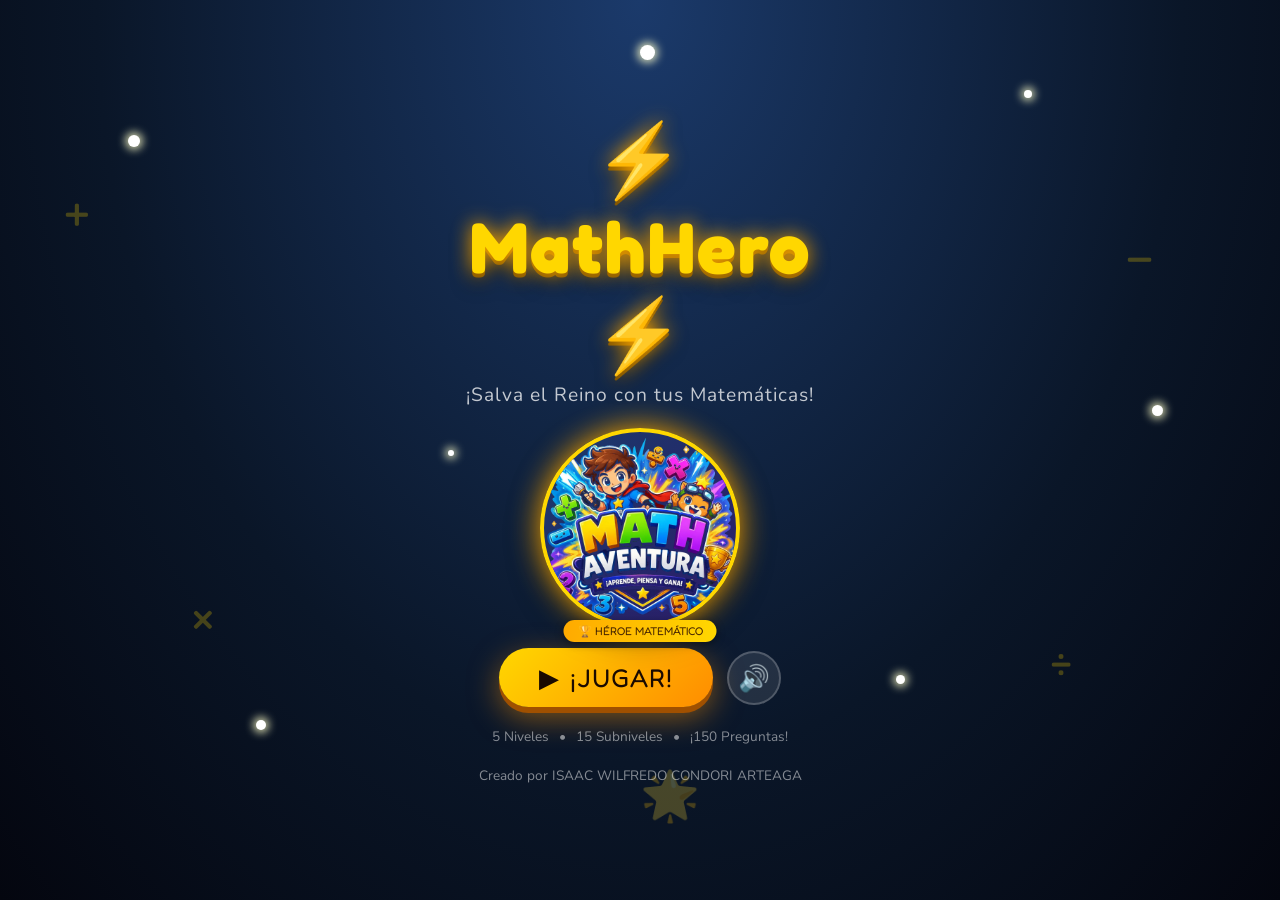
==== index.html @ 4d681269 "1.1" ====
<!DOCTYPE html>
<html lang="es">
<head>
  <!-- ===== META: Codificación y configuración del viewport para dispositivos móviles ===== -->
  <meta charset="UTF-8" />
  <meta name="viewport" content="width=device-width, initial-scale=1.0" />

  <!-- ===== TÍTULO: Aparece en la pestaña del navegador ===== -->
  <title>MathHero – ¡Salva el Reino!</title>

  <!-- ===== ESTILOS: Hoja de estilos principal del juego ===== -->
  <link rel="stylesheet" href="css/estilos.css" />

  <!-- ===== FUENTES: Google Fonts – Fredoka One (títulos) y Nunito (texto general) ===== -->
  <link href="https://fonts.googleapis.com/css2?family=Fredoka+One&family=Nunito:wght@400;700;900&display=swap" rel="stylesheet" />
</head>
<body>

  <!-- ╔═══════════════════════════════════════════════════════════╗
       ║  PANTALLA DE BIENVENIDA                                  ║
       ║  Primera pantalla visible al abrir el juego.             ║
       ║  Contiene: logo, título, botón JUGAR y botón de sonido. ║
       ╚═══════════════════════════════════════════════════════════╝ -->
  <div id="pantalla-bienvenida" class="pantalla activa">

    <!-- Fondo animado con estrellas, nubes y números flotantes -->
    <div class="fondo-bienvenida">
      <!-- Estrellas decorativas: --x/--y = posición, --s = escala, --d = delay animación -->
      <div class="estrella" style="--x:10%;--y:15%;--s:1.2;--d:2.1s"></div>
      <div class="estrella" style="--x:80%;--y:10%;--s:0.8;--d:1.7s"></div>
      <div class="estrella" style="--x:50%;--y:5%;--s:1.5;--d:2.5s"></div>
      <div class="estrella" style="--x:20%;--y:80%;--s:1;--d:1.9s"></div>
      <div class="estrella" style="--x:70%;--y:75%;--s:0.9;--d:2.3s"></div>
      <div class="estrella" style="--x:35%;--y:50%;--s:0.6;--d:1.5s"></div>
      <div class="estrella" style="--x:90%;--y:45%;--s:1.1;--d:2s"></div>

      <!-- Nubes que se mueven horizontalmente: --spd = velocidad, --top = altura -->
      <div class="nube" style="--spd:18s;--top:12%"></div>
      <div class="nube" style="--spd:25s;--top:30%"></div>
      <div class="nube" style="--spd:20s;--top:60%"></div>

      <!-- Símbolos matemáticos flotantes decorativos -->
      <div class="numero-flotante" style="--x:5%;--y:20%;--d:0s">+</div>
      <div class="numero-flotante" style="--x:88%;--y:25%;--d:.5s">−</div>
      <div class="numero-flotante" style="--x:15%;--y:65%;--d:1s">×</div>
      <div class="numero-flotante" style="--x:82%;--y:70%;--d:1.5s">÷</div>
      <div class="numero-flotante" style="--x:50%;--y:85%;--d:2s">🌟</div>
    </div>

    <!-- Contenido principal de bienvenida (centrado sobre el fondo) -->
    <div class="contenido-bienvenida">

      <!-- Título y subtítulo del juego -->
      <div class="area-titulo">
        <h1 class="titulo-juego">⚡ MathHero ⚡</h1>
        <p class="subtitulo-juego">¡Salva el Reino con tus Matemáticas!</p>
      </div>

      <!-- Imagen del héroe/logo con efecto de brillo e insignia -->
      <div class="contenedor-heroe">
        <div class="brillo-heroe"></div>  <!-- Resplandor circular detrás del logo -->
        <img
          src="assets/general/logo_transparente.png"
          alt="MathHero"
          class="img-heroe"
          id="imgHeroe"
        />
        <div class="insignia-heroe">🏆 HÉROE MATEMÁTICO</div>  <!-- Badge dorado inferior -->
      </div>

      <!-- Botones: JUGAR y control de sonido -->
      <div class="botones-bienvenida">
        <button class="btn-jugar" id="btnJugar" onclick="iniciarJuego()">
          <span class="btn-icono">▶</span> ¡JUGAR!
        </button>
        <button class="btn-sonido" id="btnSonido" onclick="alternarSonido()" title="Sonido">🔊</button>
      </div>

      <!-- Información general del juego -->
      <div class="info-bienvenida">
        <span>5 Niveles</span><span>•</span>
        <span>15 Subniveles</span><span>•</span>
        <span>¡150 Preguntas!</span>
      </div>

      <!-- Créditos del autor -->
      <div class="info-bienvenida">
        <span>Creado por ISAAC WILFREDO CONDORI ARTEAGA</span>
      </div>

    </div>
  </div>

  <!-- ╔═══════════════════════════════════════════════════════════╗
       ║  PANTALLA DE SELECCIÓN DE NIVEL                          ║
       ║  Muestra las tarjetas de nivel (6 niveles).              ║
       ║  Al hacer clic en un nivel desbloqueado, muestra los     ║
       ║  subniveles (fácil, medio, difícil).                     ║
       ╚═══════════════════════════════════════════════════════════╝ -->
  <div id="pantalla-niveles" class="pantalla">
    <div class="fondo-niveles"></div>  <!-- Fondo degradado -->
    <div class="contenido-niveles">
      <h2 class="titulo-niveles">🗺️ Elige tu Misión</h2>
      <!-- cuadriculaNiveles: se llena dinámicamente con JS (tarjetas de nivel) -->
      <div class="cuadricula-niveles" id="cuadriculaNiveles"></div>
      <button class="btn-volver" onclick="mostrarPantalla('bienvenida')">⬅ Inicio</button>
    </div>
  </div>

  <!-- ╔═══════════════════════════════════════════════════════════╗
       ║  PANTALLA DE JUEGO (BATALLA)                              ║
       ║  Pantalla principal donde se juega. Contiene:             ║
       ║  - Interfaz superior (HUD): vida jugador/enemigo, puntos ║
       ║  - Arena de batalla: héroe, enemigo, aliados, efectos     ║
       ║  - Panel de pregunta: pregunta + 4 opciones de respuesta  ║
       ╚═══════════════════════════════════════════════════════════╝ -->
  <div id="pantalla-juego" class="pantalla">

    <!-- ── INTERFAZ SUPERIOR (HUD) ── -->
    <!-- Barra fija en la parte superior con la información de la partida -->
    <div class="interfaz-superior">

      <!-- Lado izquierdo: vida del héroe -->
      <div class="interfaz-izq">
        <div class="etiqueta-interfaz">HÉROE</div>
        <div class="envoltorio-barra-vida">
          <div class="barra-vida" id="barraVidaJugador"></div>  <!-- Barra verde que se reduce -->
        </div>
        <div class="texto-vida" id="textoVidaJugador">❤️ 100</div>  <!-- Texto numérico de vida -->
      </div>

      <!-- Centro: información del nivel, preguntas, puntos y temporizador -->
      <div class="interfaz-centro">
        <div class="info-nivel" id="infoNivel">Nivel 1-1</div>           <!-- Nivel actual -->
        <div class="contador-preguntas" id="contadorPreguntas">Pregunta 1/10</div>  <!-- Progreso -->
        <div class="marcador-puntos" id="marcadorPuntos">⭐ 0</div>      <!-- Puntuación -->

        <!-- Temporizador visual: barra + texto con segundos restantes -->
        <div class="envoltorio-reloj">
          <div class="fondo-barra-reloj">
            <div class="barra-reloj" id="barraReloj"></div>  <!-- Barra que se reduce con el tiempo -->
          </div>
          <div class="texto-reloj" id="textoReloj">⏱ 50</div>  <!-- Segundos restantes -->
        </div>
      </div>

      <!-- Lado derecho: vida del jefe enemigo -->
      <div class="interfaz-der">
        <div class="etiqueta-interfaz">JEFE</div>
        <div class="envoltorio-barra-vida envoltorio-barra-enemigo">
          <div class="barra-vida barra-vida-enemigo" id="barraVidaEnemigo"></div>  <!-- Barra roja -->
        </div>
        <div class="texto-vida" id="textoVidaEnemigo">💀 100</div>
      </div>
    </div>

    <!-- ── ARENA DE BATALLA ── -->
    <!-- Zona visual donde se ven el héroe y el enemigo enfrentándose -->
    <div class="arena-batalla" id="arenaBatalla">
      <div class="capa-fondo-arena"></div>  <!-- Imagen de fondo del nivel (se cambia con JS) -->

      <!-- Enemigo (jefe): se posiciona a la derecha de la arena -->
      <div class="contenedor-enemigo" id="contenedorEnemigo">
        <div class="nombre-enemigo" id="nombreEnemigo">Boss</div>    <!-- Nombre del jefe -->
        <div class="sprite-enemigo" id="spriteEnemigo">
          <div class="interior-enemigo" id="interiorEnemigo"></div>   <!-- Imagen/emoji del jefe -->
        </div>
        <div class="sombra-enemigo"></div>                            <!-- Sombra decorativa -->
      </div>

      <!-- Fila de aliados: aparecen al acertar respuestas (generados con JS) -->
      <div class="fila-aliados" id="filaAliados"></div>

      <!-- Héroe jugador: se posiciona a la izquierda de la arena -->
      <div class="contenedor-jugador" id="contenedorJugador">
        <img
          src="assets/general/heroe_transparente.png"
          id="spriteJugador"
          class="sprite-jugador"
          alt="Héroe"
          onerror="this.style.display='none';document.getElementById('jugadorRespaldo').style.display='block';"
          style="width:clamp(100px,22vw,160px);height:auto;object-fit:contain;image-rendering:auto;"
        />
        <!-- Respaldo emoji si la imagen no carga -->
        <div id="jugadorRespaldo" style="display:none;font-size:clamp(85px,20vw,130px);line-height:1;text-align:center;filter:drop-shadow(0 0 12px gold);">🦸</div>
        <div class="nombre-jugador">¡Tú!</div>
        <div class="sombra-jugador"></div>
      </div>

      <!-- Capa de efectos visuales: rayos, explosiones, texto de daño (generados con JS) -->
      <div class="capa-efectos" id="capaEfectos"></div>
    </div>

    <!-- ── PANEL DE PREGUNTA ── -->
    <!-- Zona inferior donde aparece la pregunta matemática y las 4 opciones -->
    <div class="panel-pregunta" id="panelPregunta">
      <div class="texto-pregunta" id="textoPregunta">¿Cuánto es...?</div>
      <!-- cuadriculaRespuestas: grid 2x2 con 4 botones de respuesta (generados con JS) -->
      <div class="cuadricula-respuestas" id="cuadriculaRespuestas"></div>
      <!-- Indicador de racha de aciertos consecutivos -->
      <div class="marcador-racha" id="marcadorRacha"></div>
    </div>

    <!-- Botón de pausa (esquina superior derecha) -->
    <button class="btn-pausa" onclick="pausarJuego()">⏸</button>
  </div>

  <!-- ╔═══════════════════════════════════════════════════════════╗
       ║  PANTALLA DE VICTORIA                                     ║
       ║  Se muestra cuando el jugador gana un subnivel.           ║
       ║  Muestra confeti, estadísticas y botones para continuar.  ║
       ╚═══════════════════════════════════════════════════════════╝ -->
  <div id="pantalla-victoria" class="pantalla">
    <div class="fondo-resultado fondo-victoria">
      <!-- contenedorConfeti: partículas de confeti generadas con JS -->
      <div class="contenedor-confeti" id="contenedorConfeti"></div>
    </div>
    <div class="contenido-resultado">
      <div class="emoji-resultado">🏆</div>
      <h2 class="titulo-resultado titulo-victoria">¡VICTORIA!</h2>
      <p class="subtitulo-resultado" id="mensajeVictoria">¡Derrotaste al jefe!</p>
      <div class="estadisticas-resultado" id="estadisticasVictoria"></div>  <!-- Puntos, aciertos, racha -->
      <div class="botones-resultado">
        <button class="btn-jugar btn-siguiente" id="btnSiguiente" onclick="siguienteNivel()">➡ Siguiente</button>
        <button class="btn-volver" onclick="mostrarPantalla('niveles')">🗺️ Niveles</button>
      </div>
    </div>
  </div>

  <!-- ╔═══════════════════════════════════════════════════════════╗
       ║  PANTALLA DE DERROTA                                      ║
       ║  Se muestra cuando el jugador pierde (vida = 0 o errores).║
       ╚═══════════════════════════════════════════════════════════╝ -->
  <div id="pantalla-derrota" class="pantalla">
    <div class="fondo-resultado fondo-derrota"></div>
    <div class="contenido-resultado">
      <div class="emoji-resultado emoji-tembloroso">💀</div>
      <h2 class="titulo-resultado titulo-derrota">¡DERROTA!</h2>
      <p class="subtitulo-resultado">El jefe te venció… ¡pero puedes intentarlo de nuevo!</p>
      <div class="estadisticas-resultado" id="estadisticasDerrota"></div>
      <div class="botones-resultado">
        <button class="btn-jugar" onclick="reintentar()">🔄 Reintentar</button>
        <button class="btn-volver" onclick="mostrarPantalla('niveles')">🗺️ Niveles</button>
      </div>
    </div>
  </div>

  <!-- ╔═══════════════════════════════════════════════════════════╗
       ║  MODAL DE PAUSA                                           ║
       ║  Ventana emergente que aparece al pausar el juego.        ║
       ║  BUGFIX: "Salir" ahora llama a salirDelJuego() para      ║
       ║  detener el temporizador y limpiar el estado del juego.   ║
       ╚═══════════════════════════════════════════════════════════╝ -->
  <div id="modal-pausa" class="modal oculto">
    <div class="caja-modal">
      <h3>⏸ Pausa</h3>
      <button class="btn-jugar" onclick="reanudarJuego()">▶ Continuar</button>
      <!-- BUGFIX: Antes llamaba a mostrarPantalla('niveles') directamente,
           dejando el temporizador corriendo → causaba victoria/derrota fantasma -->
      <button class="btn-volver" onclick="salirDelJuego()">🗺️ Salir</button>
    </div>
  </div>

  <!-- ╔═══════════════════════════════════════════════════════════╗
       ║  OVERLAY DE MENSAJE                                       ║
       ║  Muestra mensajes emergentes temporales sobre la pantalla ║
       ║  (ej: "¡RACHA DE 3!", "¡ATAQUE ESPECIAL!", "¡TIEMPO      ║
       ║  AGOTADO!"). Se genera y se oculta con JS.                ║
       ╚═══════════════════════════════════════════════════════════╝ -->
  <div id="superposicion-mensaje" class="superposicion-mensaje oculto">
    <div class="caja-mensaje" id="cajaMensaje"></div>
  </div>

  <!-- ===== SCRIPTS ===== -->
  <!-- juego.js:       Lógica principal (datos, estado, preguntas, audio, interfaz) -->
  <!-- animaciones.js: Efectos visuales del villano, fondos y partículas -->
  <script src="js/juego.js"></script>
  <script src="js/animaciones.js"></script>
</body>
</html>
---- css/estilos.css ----
/* ============================================================
   MATHHERO – estilos.css (Clases en Español)
   ============================================================ */

/* ---------- Variables globales ---------- */
:root {
  --clr-cielo: #0a1628;
  --clr-cielo2: #1a2a4a;
  --clr-dorado: #ffd700;
  --clr-dorado2: #ffaa00;
  --clr-verde: #00e676;
  --clr-rojo: #ff1744;
  --clr-morado: #9c27b0;
  --clr-azul: #2196f3;
  --clr-naranja: #ff6d00;
  --clr-rosa: #e91e63;
  --clr-blanco: #ffffff;
  --clr-panel: rgba(10,22,60,0.88);
  --radio: 18px;
  --sombra: 0 8px 32px rgba(0,0,0,0.5);
  --fuente-principal: 'Fredoka One', cursive;
  --fuente-cuerpo: 'Nunito', sans-serif;
}

/* ---------- Reset ---------- */
*, *::before, *::after { box-sizing: border-box; margin: 0; padding: 0; }

html, body {
  width: 100%; height: 100%;
  overflow: hidden;
  font-family: var(--fuente-cuerpo);
  background: var(--clr-cielo);
}

/* ---------- Pantallas ---------- */
.pantalla {
  position: fixed; inset: 0;
  display: flex; align-items: center; justify-content: center;
  opacity: 0; pointer-events: none;
  transition: opacity .4s ease;
  z-index: 1;
}
.pantalla.activa { opacity: 1; pointer-events: all; z-index: 10; }

#pantalla-juego.activa {
  display: flex;
  flex-direction: column;
  align-items: stretch;
  justify-content: flex-start;
}

/* ============================================================
   PANTALLA DE BIENVENIDA
   ============================================================ */
.fondo-bienvenida {
  position: absolute; inset: 0;
  background: radial-gradient(ellipse at 50% 0%, #1b3a6b 0%, #0a1628 60%, #04060f 100%);
  overflow: hidden;
}

/* Estrellas parpadeantes */
.estrella {
  position: absolute;
  left: var(--x); top: var(--y);
  width: calc(var(--s) * 10px); height: calc(var(--s) * 10px);
  background: #fff;
  border-radius: 50%;
  box-shadow: 0 0 8px 3px rgba(255,255,200,0.8);
  animation: parpadeo var(--d) ease-in-out infinite alternate;
}
@keyframes parpadeo {
  from { opacity: 0.2; transform: scale(0.7); }
  to   { opacity: 1;   transform: scale(1.3); }
}

/* Nubes flotantes */
.nube {
  position: absolute; top: var(--top); left: -220px;
  width: 200px; height: 60px;
  background: rgba(255,255,255,0.08);
  border-radius: 50px;
  animation: moverNube var(--spd) linear infinite;
  filter: blur(6px);
}
.nube::before, .nube::after {
  content: ''; position: absolute;
  background: rgba(255,255,255,0.08);
  border-radius: 50%;
}
.nube::before { width: 80px; height: 80px; top: -30px; left: 30px; }
.nube::after  { width: 60px; height: 60px; top: -20px; left: 90px; }
@keyframes moverNube {
  to { transform: translateX(calc(100vw + 250px)); }
}

/* Números flotantes decorativos */
.numero-flotante {
  position: absolute;
  left: var(--x); top: var(--y);
  font-family: var(--fuente-principal);
  font-size: clamp(1.5rem,4vw,3rem);
  color: rgba(255,215,0,0.25);
  animation: flotarNumero 3s ease-in-out infinite alternate;
  animation-delay: var(--d);
  pointer-events: none;
  user-select: none;
}
@keyframes flotarNumero {
  from { transform: translateY(0) rotate(-5deg); }
  to   { transform: translateY(-20px) rotate(5deg); }
}

/* Contenido de bienvenida */
.contenido-bienvenida {
  position: relative; z-index: 2;
  display: flex; flex-direction: column; align-items: center;
  gap: 20px; padding: 20px;
  width: 100%; max-width: 480px;
}

.area-titulo { text-align: center; }

.titulo-juego {
  font-family: var(--fuente-principal);
  font-size: clamp(2.4rem, 8vw, 4.5rem);
  color: var(--clr-dorado);
  text-shadow: 0 0 20px var(--clr-dorado2), 0 4px 0 #7a5000, 0 8px 20px rgba(0,0,0,0.6);
  animation: pulsoTitulo 2.5s ease-in-out infinite;
  letter-spacing: 2px;
}
@keyframes pulsoTitulo {
  0%,100% { text-shadow: 0 0 20px var(--clr-dorado2), 0 4px 0 #7a5000; filter: brightness(1); }
  50%      { text-shadow: 0 0 40px #fff, 0 0 60px var(--clr-dorado), 0 4px 0 #7a5000; filter: brightness(1.3); }
}

.subtitulo-juego {
  font-size: clamp(.85rem,2.5vw,1.2rem);
  color: rgba(255,255,255,0.75);
  margin-top: 4px;
  letter-spacing: 1px;
}

/* Personaje principal */
.contenedor-heroe {
  position: relative;
  display: flex; align-items: center; justify-content: center;
}
.brillo-heroe {
  position: absolute;
  width: 180px; height: 180px;
  border-radius: 50%;
  background: radial-gradient(circle, rgba(255,215,0,0.4) 0%, transparent 70%);
  animation: pulsoBrillo 2s ease-in-out infinite;
}
@keyframes pulsoBrillo {
  0%,100% { transform: scale(1); opacity: .7; }
  50%      { transform: scale(1.3); opacity: 1; }
}
.img-heroe {
  width: clamp(140px,35vw,200px);
  height: clamp(140px,35vw,200px);
  object-fit: contain;
  border-radius: 50%;
  border: 4px solid var(--clr-dorado);
  box-shadow: 0 0 30px var(--clr-dorado2), var(--sombra);
  animation: flotarHeroe 3s ease-in-out infinite;
  background: linear-gradient(135deg,#1a3a6b,#2d1b69);
  position: relative; z-index: 1;
}
@keyframes flotarHeroe {
  0%,100% { transform: translateY(0) rotate(-2deg); }
  50%      { transform: translateY(-16px) rotate(2deg); }
}
.insignia-heroe {
  position: absolute; bottom: -14px; left: 50%; transform: translateX(-50%);
  background: linear-gradient(90deg,var(--clr-dorado2),var(--clr-dorado));
  color: #4a2800; font-family: var(--fuente-principal);
  font-size: .7rem; padding: 4px 14px; border-radius: 20px;
  white-space: nowrap; z-index: 2; box-shadow: 0 2px 8px rgba(0,0,0,0.4);
}

/* Botones */
.botones-bienvenida {
  display: flex; align-items: center; gap: 14px;
}
.btn-jugar {
  font-family: var(--fuente-principal);
  font-size: clamp(1.2rem,4vw,1.6rem);
  color: #1a0a00;
  background: linear-gradient(135deg,#ffd700,#ff8c00);
  border: none; border-radius: 50px;
  padding: 14px 40px; cursor: pointer;
  box-shadow: 0 6px 0 #a05000, 0 10px 30px rgba(255,150,0,0.5);
  transition: transform .1s, box-shadow .1s;
  display: flex; align-items: center; gap: 10px;
  text-transform: uppercase; letter-spacing: 1px;
}
.btn-jugar:hover  { transform: translateY(-3px); box-shadow: 0 9px 0 #a05000, 0 14px 40px rgba(255,150,0,0.6); }
.btn-jugar:active { transform: translateY(3px); box-shadow: 0 3px 0 #a05000; }

.btn-siguiente { background: linear-gradient(135deg,#00e676,#00bcd4); box-shadow: 0 6px 0 #007a4a, 0 10px 30px rgba(0,200,120,0.5); }
.btn-siguiente:hover { box-shadow: 0 9px 0 #007a4a, 0 14px 40px rgba(0,200,120,0.6); }

.btn-sonido {
  font-size: 1.6rem; background: rgba(255,255,255,0.1);
  border: 2px solid rgba(255,255,255,0.2); border-radius: 50%;
  width: 54px; height: 54px; cursor: pointer; color: #fff;
  transition: background .2s;
}
.btn-sonido:hover { background: rgba(255,255,255,0.2); }

.btn-volver {
  font-family: var(--fuente-principal); font-size: 1rem;
  color: rgba(255,255,255,0.8);
  background: rgba(255,255,255,0.1);
  border: 2px solid rgba(255,255,255,0.2); border-radius: 30px;
  padding: 10px 24px; cursor: pointer; transition: background .2s;
}
.btn-volver:hover { background: rgba(255,255,255,0.2); }

.info-bienvenida {
  display: flex; gap: 10px; align-items: center;
  font-size: .85rem; color: rgba(255,255,255,0.5);
}

/* ============================================================
   PANTALLA DE NIVELES
   ============================================================ */
.fondo-niveles {
  position: absolute; inset: 0;
  background: radial-gradient(ellipse at 30% 30%, #1b3a6b, #0a1628 70%);
}
.contenido-niveles {
  position: relative; z-index: 2;
  width: 100%; max-width: 620px;
  padding: 20px; display: flex; flex-direction: column; align-items: center; gap: 18px;
}
.titulo-niveles {
  font-family: var(--fuente-principal); font-size: clamp(1.6rem,5vw,2.4rem);
  color: var(--clr-dorado); text-shadow: 0 0 15px var(--clr-dorado2);
}
.cuadricula-niveles {
  display: grid; grid-template-columns: repeat(auto-fit, minmax(170px,1fr));
  gap: 14px; width: 100%;
}
.tarjeta-nivel {
  background: var(--clr-panel);
  border: 2px solid rgba(255,255,255,0.12);
  border-radius: var(--radio);
  padding: 18px 14px;
  cursor: pointer; text-align: center;
  transition: transform .2s, border-color .2s, box-shadow .2s;
  backdrop-filter: blur(6px);
}
.tarjeta-nivel:hover:not(.bloqueado) {
  transform: translateY(-4px) scale(1.04);
  border-color: var(--clr-dorado);
  box-shadow: 0 0 20px rgba(255,215,0,0.35);
}
.tarjeta-nivel.bloqueado { opacity: .45; cursor: not-allowed; }
.tarjeta-nivel.completado { border-color: var(--clr-verde); }
.tarjeta-nivel .tn-emoji { font-size: 2.5rem; display: block; margin-bottom: 6px; }
.tarjeta-nivel .tn-nombre { font-family: var(--fuente-principal); font-size: 1.1rem; color: #fff; }
.tarjeta-nivel .tn-subtitulo { font-size: .78rem; color: rgba(255,255,255,.5); margin-top: 4px; }
.tarjeta-nivel .tn-estrellas { font-size: 1rem; margin-top: 6px; }

.panel-subnivel {
  background: var(--clr-panel);
  border-radius: var(--radio); padding: 18px;
  width: 100%; border: 2px solid rgba(255,255,255,0.12);
  backdrop-filter: blur(6px);
}
.titulo-subnivel { font-family: var(--fuente-principal); color: var(--clr-dorado); margin-bottom: 12px; font-size: 1.1rem; }
.botones-subnivel { display: flex; gap: 10px; flex-wrap: wrap; }
.btn-subnivel {
  font-family: var(--fuente-principal); font-size: 1rem;
  background: linear-gradient(135deg,#2196f3,#9c27b0);
  color: #fff; border: none; border-radius: 30px;
  padding: 10px 22px; cursor: pointer;
  box-shadow: 0 4px 0 #0a0050, 0 6px 15px rgba(100,0,200,0.3);
  transition: transform .1s;
}
.btn-subnivel:hover { transform: translateY(-2px); }
.btn-subnivel:active { transform: translateY(2px); }
.btn-subnivel.completado { background: linear-gradient(135deg,#00e676,#00bcd4); }
.btn-subnivel.bloqueado { background: #333; cursor: not-allowed; opacity:.5; }

/* ============================================================
   INTERFAZ SUPERIOR (HUD)
   ============================================================ */
.interfaz-superior {
  position: absolute; top: 0; left: 0; right: 0;
  display: flex; align-items: center; justify-content: space-between;
  padding: 10px 14px; z-index: 20;
  background: linear-gradient(180deg,rgba(0,0,0,.75) 0%,transparent 100%);
  gap: 10px;
}
.interfaz-izq, .interfaz-der {
  display: flex; flex-direction: column; align-items: center; gap: 3px;
  min-width: 100px;
}
.interfaz-der { align-items: flex-end; }
.etiqueta-interfaz { font-family: var(--fuente-principal); font-size: .7rem; color: rgba(255,255,255,.6); letter-spacing: 2px; }
.envoltorio-barra-vida {
  width: 120px; height: 14px;
  background: rgba(0,0,0,.5);
  border-radius: 10px; overflow: hidden;
  border: 1px solid rgba(255,255,255,.2);
}
.envoltorio-barra-enemigo { }
.barra-vida {
  height: 100%; width: 100%;
  background: linear-gradient(90deg,#00e676,#76ff03);
  border-radius: 10px;
  transition: width .4s ease, background .3s;
}
.barra-vida.baja { background: linear-gradient(90deg,#ff1744,#ff6d00); }
.barra-vida-enemigo { background: linear-gradient(90deg,#ff1744,#ff6d00); }
.texto-vida { font-family: var(--fuente-principal); font-size: .75rem; color: #fff; }
.interfaz-centro { text-align: center; }
.info-nivel { font-family: var(--fuente-principal); font-size: 1rem; color: var(--clr-dorado); }
.contador-preguntas { font-size: .72rem; color: rgba(255,255,255,.6); }
.marcador-puntos { font-family: var(--fuente-principal); font-size: 1rem; color: var(--clr-dorado); }

/* ============================================================
   ARENA DE BATALLA
   ============================================================ */
.arena-batalla {
  position: relative; flex: 1 1 auto;
  min-height: 0; overflow: hidden;
  background: linear-gradient(180deg,#0a1e3a 0%,#0d2b1e 60%,#1a3a1a 100%);
}
.capa-fondo-arena {
  position: absolute; inset: 0;
  background:
    radial-gradient(ellipse 80% 60% at 50% 120%, rgba(0,100,0,.4) 0%, transparent 60%);
}

/* Enemigo */
.contenedor-enemigo {
  position: absolute; top: 28%; left: 55%;
  display: flex; flex-direction: column; align-items: center;
  transition: left 1.5s ease;
  z-index: 5;
}
.nombre-enemigo {
  font-family: var(--fuente-principal); font-size: .85rem;
  color: var(--clr-rojo); text-shadow: 0 0 10px var(--clr-rojo);
  margin-bottom: 4px;
}
.sprite-enemigo {
  width: clamp(120px,24vw,200px);
  height: clamp(120px,24vw,200px);
  animation: enemigoReposo 2s ease-in-out infinite;
}
@keyframes enemigoReposo {
  0%,100% { transform: translateY(0) scale(1); }
  50%      { transform: translateY(-8px) scale(1.03); }
}
.interior-enemigo {
  width: 100%; height: 100%;
  font-size: clamp(80px,18vw,150px);
  display: flex; align-items: center; justify-content: center;
  filter: drop-shadow(0 0 12px rgba(255,0,0,.6));
}
.sombra-enemigo {
  width: 60px; height: 12px;
  background: rgba(0,0,0,.4); border-radius: 50%;
  margin-top: -4px; filter: blur(4px);
}

/* Héroe jugador */
.contenedor-jugador {
  position: absolute;
  bottom: 20px;
  left: 40px;
  display: flex;
  flex-direction: column;
  align-items: center;
  z-index: 10;
}

/* Imagen del personaje */
.sprite-jugador {
  width: clamp(150px,26vw,280px);
  animation: jugadorReposo 2s ease-in-out infinite;
  filter: drop-shadow(0 0 20px cyan);
  position: relative;
  z-index: 2;
}

/* Nombre */
.nombre-jugador {
  margin-top: 10px;
  font-size: 22px;
  color: white;
  font-weight: bold;
  text-shadow: 0 0 10px black;
}

/* Sombra */
.sombra-jugador {
  width: 90px;
  height: 20px;
  background: rgba(0,0,0,0.4);
  border-radius: 50%;
  margin-top: -10px;
  filter: blur(6px);
}

/* Animación */
@keyframes jugadorReposo {
  0%   { transform: translateY(0px); }
  50%  { transform: translateY(-12px); }
  100% { transform: translateY(0px); }
}

/* Aliados */
.fila-aliados {
  position: absolute; bottom: 10%; left: 22%;
  display: flex; gap: 10px; z-index: 4;
}
.aliado {
  display: flex;
  flex-direction: column;
  align-items: center;
  position: relative;
  animation: reboteAliado .6s ease-in-out infinite alternate;
}
.aliado img.img-aliado {
  width: 64px;
  height: auto;
  object-fit: contain;
  image-rendering: auto;
  filter: drop-shadow(0 0 8px rgba(0,230,118,.6)) drop-shadow(0 2px 6px rgba(0,0,0,.5));
}
@keyframes reboteAliado {
  from { transform: translateY(0); }
  to   { transform: translateY(-8px); }
}

/* ============================================================
   EFECTOS VISUALES
   ============================================================ */
.capa-efectos { position: absolute; inset: 0; pointer-events: none; z-index: 10; overflow: hidden; }

.rayo {
  position: absolute;
  font-size: clamp(2rem,5vw,3.5rem);
  animation: volarRayo .8s forwards;
  pointer-events: none;
}
@keyframes volarRayo {
  0%   { opacity:1; transform: translate(0,0) scale(1) rotate(-20deg); }
  100% { opacity:0; transform: translate(60vw,-30px) scale(1.5) rotate(-20deg); }
}

.efecto-golpe {
  position: absolute; top:20%; left:55%;
  font-size: 3rem; animation: animGolpe .5s forwards;
}
@keyframes animGolpe {
  0%   { opacity:1; transform: scale(0.5); }
  50%  { opacity:1; transform: scale(1.5); }
  100% { opacity:0; transform: scale(2); }
}

.efecto-fallo {
  position: absolute; top:20%; left:55%;
  font-family: var(--fuente-principal); font-size: 1.8rem;
  color: var(--clr-rojo); text-shadow: 0 0 10px var(--clr-rojo);
  animation: animGolpe .6s forwards;
}

.texto-daño {
  position: absolute;
  font-family: var(--fuente-principal); font-size: 1.4rem;
  color: var(--clr-rojo); text-shadow: 0 0 8px #ff0;
  animation: flotarDaño 1s forwards;
  pointer-events: none;
}
@keyframes flotarDaño {
  0%   { opacity:1; transform: translateY(0); }
  100% { opacity:0; transform: translateY(-50px); }
}

.ataque-especial {
  position: absolute; top:5%; left:5%;
  font-size: clamp(1.6rem,4vw,2.4rem);
  animation: volarEspecial 1s forwards;
}
@keyframes volarEspecial {
  0%   { opacity:1; transform: translate(0,0) rotate(0deg) scale(1); }
  100% { opacity:0; transform: translate(70vw, 30px) rotate(720deg) scale(.5); }
}

/* Temblor de arena */
.arena-temblor { animation: temblor .4s; }
@keyframes temblor {
  0%,100% { transform:translateX(0); }
  20%      { transform:translateX(-10px); }
  40%      { transform:translateX(10px); }
  60%      { transform:translateX(-8px); }
  80%      { transform:translateX(8px); }
}

/* Flash de golpe al enemigo */
.enemigo-golpeado { animation: flashGolpeEnemigo .3s; }
@keyframes flashGolpeEnemigo {
  0%,100% { filter: drop-shadow(0 0 12px rgba(255,0,0,.6)); }
  50%      { filter: brightness(3) drop-shadow(0 0 20px #fff); }
}

/* ============================================================
   PANEL DE PREGUNTAS
   ============================================================ */
.panel-pregunta {
  position: relative; flex: 0 0 auto;
  background: linear-gradient(180deg,rgba(5,10,30,.9) 0%,rgba(5,10,30,1) 100%);
  border-top: 2px solid rgba(255,215,0,.3);
  padding: 14px 16px 16px;
  z-index: 15;
}
.texto-pregunta {
  font-family: var(--fuente-principal); font-size: clamp(1.4rem,5vw,2rem);
  color: #fff; text-align: center; margin-bottom: 12px;
  text-shadow: 0 0 10px rgba(255,215,0,.4);
}
.cuadricula-respuestas {
  display: grid; grid-template-columns: repeat(2,1fr);
  gap: 10px; max-width: 480px; margin: 0 auto;
}
.btn-respuesta {
  font-family: var(--fuente-principal); font-size: clamp(1rem,3.5vw,1.4rem);
  padding: 14px 10px; border-radius: var(--radio);
  border: 2px solid rgba(255,255,255,.15);
  background: rgba(30,60,120,.7);
  color: #fff; cursor: pointer;
  transition: transform .15s, background .15s, border-color .15s, box-shadow .15s;
  backdrop-filter: blur(4px);
}
.btn-respuesta:hover {
  background: rgba(33,150,243,.5);
  border-color: var(--clr-azul);
  transform: scale(1.05);
  box-shadow: 0 0 16px rgba(33,150,243,.5);
}
.btn-respuesta.correcto {
  background: rgba(0,230,118,.35);
  border-color: var(--clr-verde);
  box-shadow: 0 0 20px rgba(0,230,118,.6);
  animation: popCorrecto .3s;
}
@keyframes popCorrecto {
  0%,100% { transform:scale(1); }
  50%      { transform:scale(1.12); }
}
.btn-respuesta.incorrecto {
  background: rgba(255,23,68,.35);
  border-color: var(--clr-rojo);
  box-shadow: 0 0 20px rgba(255,23,68,.6);
  animation: temblequeoIncorrecto .3s;
}
@keyframes temblequeoIncorrecto {
  0%,100% { transform:translateX(0); }
  25%      { transform:translateX(-8px); }
  75%      { transform:translateX(8px); }
}
.btn-respuesta:disabled { pointer-events: none; }

.marcador-racha {
  text-align: center; margin-top: 8px;
  font-family: var(--fuente-principal); font-size: 1rem; color: var(--clr-dorado);
  min-height: 1.4rem;
}

/* ============================================================
   PAUSA
   ============================================================ */
.btn-pausa {
  position: absolute; top: 60px; right: 12px; z-index: 25;
  font-size: 1.2rem; background: rgba(255,255,255,.1);
  border: 1px solid rgba(255,255,255,.2); border-radius: 50%;
  width: 40px; height: 40px; cursor: pointer; color: #fff;
  transition: background .2s;
}
.btn-pausa:hover { background: rgba(255,255,255,.2); }

/* ============================================================
   MODAL
   ============================================================ */
.modal {
  position: fixed; inset: 0;
  background: rgba(0,0,0,.7); backdrop-filter: blur(6px);
  display: flex; align-items: center; justify-content: center;
  z-index: 100;
}
.modal.oculto { display: none; }
.caja-modal {
  background: var(--clr-panel);
  border: 2px solid rgba(255,215,0,.3);
  border-radius: var(--radio); padding: 32px;
  display: flex; flex-direction: column; align-items: center; gap: 16px;
}
.caja-modal h3 { font-family: var(--fuente-principal); font-size: 1.8rem; color: var(--clr-dorado); }

/* ============================================================
   PANTALLAS DE RESULTADO
   ============================================================ */
.fondo-resultado {
  position: absolute; inset: 0;
}
.fondo-victoria {
  background: radial-gradient(ellipse at 50% 30%, #1b4a1b, #0a2010 60%, #04060f);
}
.fondo-derrota {
  background: radial-gradient(ellipse at 50% 30%, #4a1b1b, #200a0a 60%, #04060f);
}
.contenido-resultado {
  position: relative; z-index: 2;
  display: flex; flex-direction: column; align-items: center; gap: 14px;
  padding: 24px; text-align: center;
}
.emoji-resultado { font-size: clamp(3rem,12vw,6rem); animation: flotarHeroe 2s infinite; }
.emoji-tembloroso { animation: temblequeoIncorrecto .5s ease-in-out infinite; }
.titulo-resultado {
  font-family: var(--fuente-principal); font-size: clamp(2rem,8vw,3.5rem);
  letter-spacing: 2px;
}
.titulo-victoria { color: var(--clr-dorado); text-shadow: 0 0 30px var(--clr-dorado2); }
.titulo-derrota  { color: var(--clr-rojo);  text-shadow: 0 0 30px var(--clr-rojo); }
.subtitulo-resultado { font-size: clamp(.9rem,2.5vw,1.2rem); color: rgba(255,255,255,.75); }
.estadisticas-resultado {
  background: rgba(255,255,255,.07); border-radius: var(--radio);
  padding: 14px 24px; font-size: 1rem; color: rgba(255,255,255,.85);
  line-height: 1.9;
}
.botones-resultado { display: flex; gap: 14px; flex-wrap: wrap; justify-content: center; }

/* Confetti */
.contenedor-confeti { position: absolute; inset: 0; pointer-events: none; overflow: hidden; }
.pieza-confeti {
  position: absolute;
  width: 12px; height: 12px;
  border-radius: 2px;
  animation: caerConfeti linear forwards;
  top: -20px;
}
@keyframes caerConfeti {
  to { transform: translateY(110vh) rotate(720deg); opacity: 0; }
}

/* ============================================================
   MENSAJE OVERLAY (SUPERPOSICIÓN)
   ============================================================ */
.superposicion-mensaje {
  position: fixed; inset: 0;
  display: flex; align-items: center; justify-content: center;
  z-index: 50; pointer-events: none;
}
.superposicion-mensaje.oculto { display: none; }
.caja-mensaje {
  font-family: var(--fuente-principal); font-size: clamp(1.4rem,5vw,2.4rem);
  color: #fff; text-align: center; padding: 18px 32px;
  background: rgba(0,0,0,.7); border-radius: 20px;
  border: 2px solid rgba(255,215,0,.4);
  backdrop-filter: blur(8px);
  animation: popMensaje .4s;
}
@keyframes popMensaje {
  0%   { transform: scale(.5); opacity: 0; }
  70%  { transform: scale(1.08); opacity: 1; }
  100% { transform: scale(1); opacity: 1; }
}

/* ============================================================
   TEMPORIZADOR DE PREGUNTA
   ============================================================ */
.envoltorio-reloj {
  display: flex;
  align-items: center;
  gap: 6px;
  margin-top: 4px;
}

.fondo-barra-reloj {
  width: 90px;
  height: 8px;
  background: rgba(255,255,255,0.15);
  border-radius: 6px;
  overflow: hidden;
  border: 1px solid rgba(255,255,255,0.2);
}

.barra-reloj {
  height: 100%;
  width: 100%;
  background: linear-gradient(90deg, #00e676, #ffd700);
  border-radius: 6px;
  transition: width 1s linear, background 0.5s;
}

.barra-reloj.advertencia {
  background: linear-gradient(90deg, #ff6d00, #ff1744);
  animation: pulsoReloj 0.5s ease-in-out infinite alternate;
}

.texto-reloj {
  font-family: var(--fuente-principal);
  font-size: clamp(0.7rem, 2vw, 0.9rem);
  color: #ffd700;
  min-width: 38px;
  text-align: left;
  transition: color 0.3s;
}

.texto-reloj.urgente {
  color: #ff1744;
  font-size: clamp(0.8rem, 2.2vw, 1rem);
}

@keyframes pulsoReloj {
  from { opacity: 1; }
  to   { opacity: 0.5; }
}

/* ============================================================
   RESPONSIVE
   ============================================================ */
@media (max-width: 480px) {
  .envoltorio-barra-vida { width: 80px; }
  .interfaz-superior { padding: 8px 8px; gap: 4px; }
  .interfaz-izq, .interfaz-der { min-width: 70px; }
  .arena-batalla { min-height: 0; }
  .contenedor-enemigo { left: 52%; top: 22%; }
  .panel-pregunta { padding: 10px 10px 12px; }
  .cuadricula-respuestas { gap: 8px; }
  .btn-respuesta { padding: 12px 6px; }
  .cuadricula-niveles { grid-template-columns: repeat(2,1fr); }
  .fondo-barra-reloj { width: 60px; }
  .texto-reloj { font-size: 0.7rem; }
}

@media (max-width: 360px) {
  .etiqueta-interfaz { display: none; }
  .envoltorio-barra-vida { width: 65px; }
}

/* Tall phones – ajuste vertical */
@media (max-height: 700px) and (max-width: 480px) {
  .texto-pregunta { font-size: 1.2rem; margin-bottom: 8px; }
}
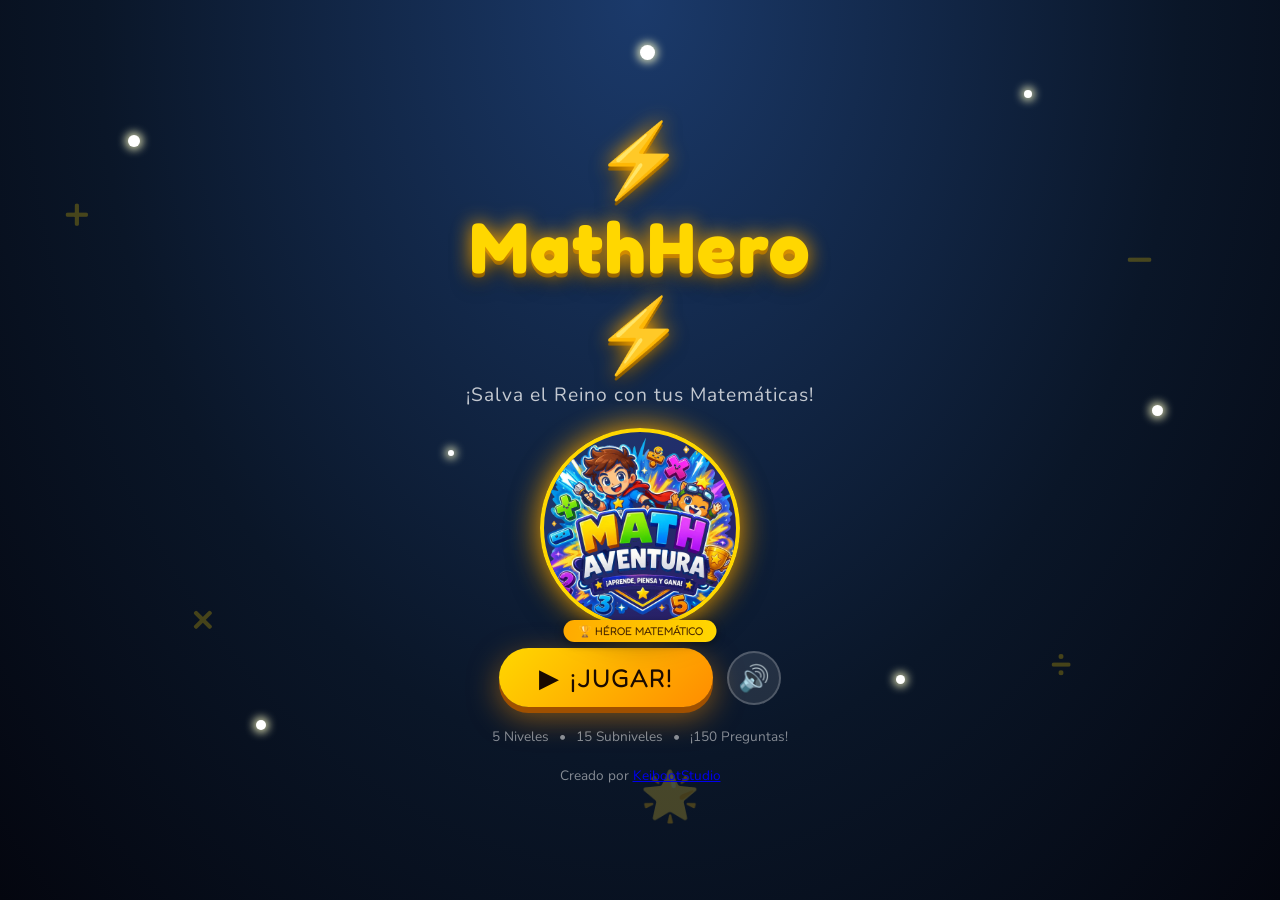
==== commit 47d36b37: "1.2" ====
--- a/index.html
+++ b/index.html
@@ -78,14 +78,12 @@
 
       <!-- Información general del juego -->
       <div class="info-bienvenida">
-        <span>5 Niveles</span><span>•</span>
-        <span>15 Subniveles</span><span>•</span>
-        <span>¡150 Preguntas!</span>
+        <span>5 Niveles</span>  <span>•</span>  <span>15 Subniveles</span>  <span>•</span>  <span>¡150 Preguntas!</span>
       </div>
 
       <!-- Créditos del autor -->
       <div class="info-bienvenida">
-        <span>Creado por ISAAC WILFREDO CONDORI ARTEAGA</span>
+        <span>Creado por <a href="./0_Creditos/index.html">KeibootStudio</a></span>
       </div>
 
     </div>
